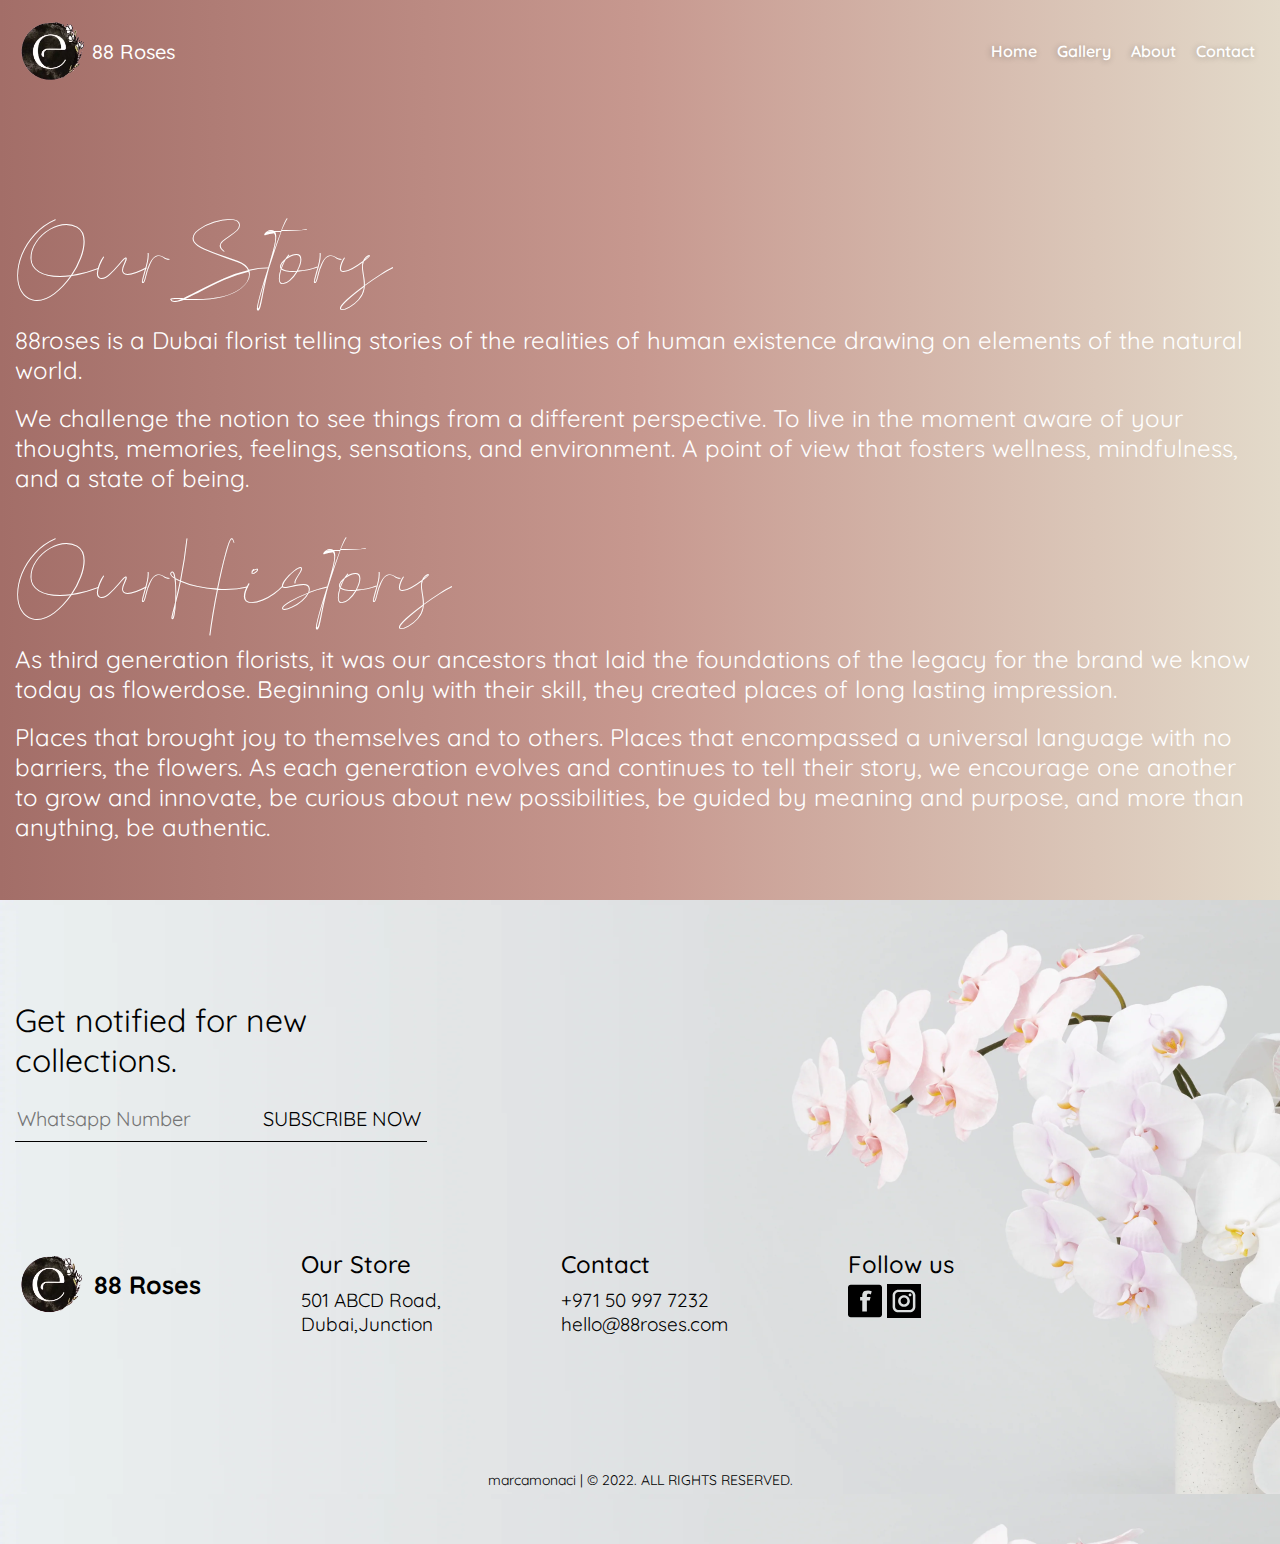
==== about.html @ 33050df5 "update 2" ====
<!DOCTYPE html>
<html lang="en">

<head>
    <meta charset="UTF-8">
    <meta http-equiv="X-UA-Compatible" content="IE=edge">
    <meta name="viewport" content="width=device-width, initial-scale=1.0">
    <title>Eighty Eight Roses</title>
    <link rel="stylesheet" href="css/rose.css">
</head>

<body class="body-home">
    <section class="top-section">
        <div class="top-view-other">
            <div class="top-content-view my-font">
                <div class="top-logo">
                    <a href="index.html">
                        <div class="logo">
                            <img class="logo-image" src="images/logo.webp" alt="Logo" />
                            <div class="logo-text">
                                88 Roses
                            </div>
                        </div>
                    </a>
                </div>
                <div class="top-menu">
                    <ul class="top-menu-ul">
                        <li class="top-menu-li">
                            <a class="top-menu-a" href="index.html">Home</a>
                        </li>
                        <li class="top-menu-li">
                            <a class="top-menu-a" href="gallery.html">Gallery</a>
                        </li>
                        <li class="top-menu-li">
                            <a class="top-menu-a" href="about.html">About</a>
                        </li>
                        <li class="top-menu-li">
                            <a class="top-menu-a" href="contact.html">Contact</a>
                        </li>
                    </ul>
                </div>
                <div class="top-mob-menu">
                    <label for="mobmenu">
                        <input type="checkbox" id="mobmenu" />
                        <div class="mob-menu">
                            <div class="firstline"></div>
                            <div class="secondline"></div>
                            <div class="thirdline"></div>
                        </div>
                        <div class="top-mob-menu-list my-font">
                            <div class="top-logo">
                                <div class="logo">
                                    <img class="logo-image" src="images/logo.webp" alt="Logo" />
                                    <div class="logo-text-mob">
                                        88 Roses
                                    </div>
                                </div>
                            </div>
                            <div class="mob-menu-list">
                                <ul class="mob-menu-list-ul">
                                    <li class="mob-menu-list-li"><a href="index.html">Home</a></li>
                                    <li class="mob-menu-list-li"><a href="gallery.html">Gallery</a></li>
                                    <li class="mob-menu-list-li"><a href="about.html">About</a></li>
                                    <li class="mob-menu-list-li"><a href="contact.html">Contact</a></li>
                                </ul>
                            </div>
                        </div>
                    </label>
                </div>
            </div>
            <div class="about-content">
                <div class="about-head curl-font">
                    OurStory
                </div>
                <div class="about-text my-font">
                    <p>
                        88roses is a Dubai florist telling stories of the realities of human existence drawing on
                        elements of the natural world.
                    </p>
                    <p>
                        We challenge the notion to see things from a different perspective. To live in the moment aware
                        of your thoughts, memories, feelings, sensations, and environment. A point of view that fosters
                        wellness, mindfulness, and a state of being.

                    </p>
                </div>
                <div class="about-head curl-font">
                    OurHistory
                </div>
                <div class="about-text my-font">
                    <p>
                        As third generation florists, it was our ancestors that laid the foundations of the legacy for the brand we know today as flowerdose. Beginning only with their skill, they created places of long lasting impression.
                    </p>
                    <p>
                        Places that brought joy to themselves and to others. Places that encompassed a universal language with no barriers, the flowers. As each generation evolves and continues to tell their story, we encourage one another to grow and innovate, be curious about new possibilities, be guided by meaning and purpose, and more than anything, be authentic.

                    </p>
                </div>
            </div>
        </div>
    </section>

    <section class="footer-section">
        <div class="footer-view">
            <div class="footer-content my-font">
                <div class="footer-subscribe">
                    <div class="footer-sub-head">Get notified for new collections.</div>
                    <div class="footer-text-container">
                        <input class="footer-text-box my-font" type="text" placeholder="Whatsapp Number" />
                        <button class="footer-bttn my-font">SUBSCRIBE NOW</button>
                    </div>
                </div>
                <div class="footer-options">
                    <div class="footer-logo">
                        <a href="/index.html">
                            <div class="logo-foot">
                                <img class="logo-foot-image" src="images/logo.webp" alt="Logo" />
                                <div class="logo-foot-text">
                                    88 Roses
                                </div>
                            </div>
                        </a>
                    </div>
                    <div class="footer-items">
                        <div class="footer-item">
                            <div class="footer-item-head">
                                Our Store
                            </div>
                            <div class="foot-item-text">
                                501 ABCD Road,
                            </div>
                            <div class="foot-item-text">
                                Dubai,Junction
                            </div>
                        </div>
                    </div>
                    <div class="footer-items">
                        <div class="footer-item">
                            <div class="footer-item-head">
                                Contact
                            </div>
                            <div class="foot-item-text">
                                +971 50 997 7232
                            </div>
                            <div class="foot-item-text">
                                hello@88roses.com
                            </div>
                        </div>
                    </div>
                    <div class="footer-social">
                        <div class="footer-social-head">
                            Follow us
                        </div>
                        <div class="footer-icons">
                            <a href="">
                                <div class="footer-social-icon">
                                    <svg x="0px" y="0px" fill="currentColor" width="1em" height="1em"
                                        viewBox="0 0 29.94 29.94">

                                        <path d="M27.56,0.684H2.383C1.065,0.684,0,1.748,0,3.064v23.813c0,1.312,1.065,2.379,2.383,2.379H27.56
                                                c1.312,0,2.38-1.066,2.38-2.379V3.064C29.939,1.748,28.871,0.684,27.56,0.684z M20.125,9.167c-0.619-0.362-1.11-0.648-1.727-0.648
                                                c-0.604,0-1.12,0.151-1.384,0.405c-0.264,0.252-0.395,0.74-0.395,1.461v1.067h3.229l-0.699,2.968h-2.53v9.862h-4.056V14.42H10.67
                                                v-2.968h1.895v-1.133c0-1.193,0.143-1.907,0.425-2.496c0.281-0.587,0.826-1.241,1.584-1.611c0.757-0.369,1.877-0.555,3.036-0.555
                                                c1.188,0,2.116,0.396,3.254,0.715L20.125,9.167z" />
                                    </svg>
                                </div>
                            </a>
                            <a href="https://www.instagram.com/88rosesjf/">
                                <div class="footer-social-icon">
                                    <svg x="0px" y="0px" fill="currentColor" width="1em" height="1em"
                                        viewBox="0 0 455.73 455.73">
                                        <path d="M227.86,182.55c-24.98,0-45.32,20.33-45.32,45.31c0,24.99,20.34,45.33,45.32,45.33c24.99,0,45.32-20.34,45.32-45.33
	C273.18,202.88,252.85,182.55,227.86,182.55z M227.86,182.55c-24.98,0-45.32,20.33-45.32,45.31c0,24.99,20.34,45.33,45.32,45.33
	c24.99,0,45.32-20.34,45.32-45.33C273.18,202.88,252.85,182.55,227.86,182.55z M303.36,108.66H152.37
	c-24.1,0-43.71,19.61-43.71,43.71v150.99c0,24.1,19.61,43.71,43.71,43.71h150.99c24.1,0,43.71-19.61,43.71-43.71V152.37
	C347.07,128.27,327.46,108.66,303.36,108.66z M227.86,306.35c-43.27,0-78.48-35.21-78.48-78.49c0-43.27,35.21-78.48,78.48-78.48
	c43.28,0,78.49,35.21,78.49,78.48C306.35,271.14,271.14,306.35,227.86,306.35z M308.87,165.61c-10.24,0-18.57-8.33-18.57-18.57
	s8.33-18.57,18.57-18.57s18.57,8.33,18.57,18.57S319.11,165.61,308.87,165.61z M227.86,182.55c-24.98,0-45.32,20.33-45.32,45.31
	c0,24.99,20.34,45.33,45.32,45.33c24.99,0,45.32-20.34,45.32-45.33C273.18,202.88,252.85,182.55,227.86,182.55z M303.36,108.66
	H152.37c-24.1,0-43.71,19.61-43.71,43.71v150.99c0,24.1,19.61,43.71,43.71,43.71h150.99c24.1,0,43.71-19.61,43.71-43.71V152.37
	C347.07,128.27,327.46,108.66,303.36,108.66z M227.86,306.35c-43.27,0-78.48-35.21-78.48-78.49c0-43.27,35.21-78.48,78.48-78.48
	c43.28,0,78.49,35.21,78.49,78.48C306.35,271.14,271.14,306.35,227.86,306.35z M308.87,165.61c-10.24,0-18.57-8.33-18.57-18.57
	s8.33-18.57,18.57-18.57s18.57,8.33,18.57,18.57S319.11,165.61,308.87,165.61z M227.86,182.55c-24.98,0-45.32,20.33-45.32,45.31
	c0,24.99,20.34,45.33,45.32,45.33c24.99,0,45.32-20.34,45.32-45.33C273.18,202.88,252.85,182.55,227.86,182.55z M0,0v455.73h455.73
	V0H0z M380.23,303.36c0,42.39-34.48,76.87-76.87,76.87H152.37c-42.39,0-76.87-34.48-76.87-76.87V152.37
	c0-42.39,34.48-76.87,76.87-76.87h150.99c42.39,0,76.87,34.48,76.87,76.87V303.36z M303.36,108.66H152.37
	c-24.1,0-43.71,19.61-43.71,43.71v150.99c0,24.1,19.61,43.71,43.71,43.71h150.99c24.1,0,43.71-19.61,43.71-43.71V152.37
	C347.07,128.27,327.46,108.66,303.36,108.66z M227.86,306.35c-43.27,0-78.48-35.21-78.48-78.49c0-43.27,35.21-78.48,78.48-78.48
	c43.28,0,78.49,35.21,78.49,78.48C306.35,271.14,271.14,306.35,227.86,306.35z M308.87,165.61c-10.24,0-18.57-8.33-18.57-18.57
	s8.33-18.57,18.57-18.57s18.57,8.33,18.57,18.57S319.11,165.61,308.87,165.61z M227.86,182.55c-24.98,0-45.32,20.33-45.32,45.31
	c0,24.99,20.34,45.33,45.32,45.33c24.99,0,45.32-20.34,45.32-45.33C273.18,202.88,252.85,182.55,227.86,182.55z M227.86,182.55
	c-24.98,0-45.32,20.33-45.32,45.31c0,24.99,20.34,45.33,45.32,45.33c24.99,0,45.32-20.34,45.32-45.33
	C273.18,202.88,252.85,182.55,227.86,182.55z M227.86,182.55c-24.98,0-45.32,20.33-45.32,45.31c0,24.99,20.34,45.33,45.32,45.33
	c24.99,0,45.32-20.34,45.32-45.33C273.18,202.88,252.85,182.55,227.86,182.55z M303.36,108.66H152.37
	c-24.1,0-43.71,19.61-43.71,43.71v150.99c0,24.1,19.61,43.71,43.71,43.71h150.99c24.1,0,43.71-19.61,43.71-43.71V152.37
	C347.07,128.27,327.46,108.66,303.36,108.66z M227.86,306.35c-43.27,0-78.48-35.21-78.48-78.49c0-43.27,35.21-78.48,78.48-78.48
	c43.28,0,78.49,35.21,78.49,78.48C306.35,271.14,271.14,306.35,227.86,306.35z M308.87,165.61c-10.24,0-18.57-8.33-18.57-18.57
	s8.33-18.57,18.57-18.57s18.57,8.33,18.57,18.57S319.11,165.61,308.87,165.61z M227.86,182.55c-24.98,0-45.32,20.33-45.32,45.31
	c0,24.99,20.34,45.33,45.32,45.33c24.99,0,45.32-20.34,45.32-45.33C273.18,202.88,252.85,182.55,227.86,182.55z M227.86,182.55
	c-24.98,0-45.32,20.33-45.32,45.31c0,24.99,20.34,45.33,45.32,45.33c24.99,0,45.32-20.34,45.32-45.33
	C273.18,202.88,252.85,182.55,227.86,182.55z M227.86,182.55c-24.98,0-45.32,20.33-45.32,45.31c0,24.99,20.34,45.33,45.32,45.33
	c24.99,0,45.32-20.34,45.32-45.33C273.18,202.88,252.85,182.55,227.86,182.55z M303.36,108.66H152.37
	c-24.1,0-43.71,19.61-43.71,43.71v150.99c0,24.1,19.61,43.71,43.71,43.71h150.99c24.1,0,43.71-19.61,43.71-43.71V152.37
	C347.07,128.27,327.46,108.66,303.36,108.66z M227.86,306.35c-43.27,0-78.48-35.21-78.48-78.49c0-43.27,35.21-78.48,78.48-78.48
	c43.28,0,78.49,35.21,78.49,78.48C306.35,271.14,271.14,306.35,227.86,306.35z M308.87,165.61c-10.24,0-18.57-8.33-18.57-18.57
	s8.33-18.57,18.57-18.57s18.57,8.33,18.57,18.57S319.11,165.61,308.87,165.61z M227.86,182.55c-24.98,0-45.32,20.33-45.32,45.31
	c0,24.99,20.34,45.33,45.32,45.33c24.99,0,45.32-20.34,45.32-45.33C273.18,202.88,252.85,182.55,227.86,182.55z" />
                                    </svg>
                                </div>
                            </a>
                        </div>
                    </div>
                </div>
                <div class="footer-last">
                    <div class="copy-right">
                        marcamonaci | © 2022. ALL RIGHTS RESERVED.
                    </div>
                </div>
            </div>
        </div>
    </section>
</body>

</html>
---- css/rose.css ----
@import url('https://fonts.googleapis.com/css2?family=Quicksand:wght@300;400;500;600;700&display=swap');

.body-home {
	margin: 0;
	padding: 0;
}

a {
	text-decoration: none;
	color: inherit;
}

input:focus,
button:focus {
	outline: none;
}

.my-font {
	font-family: 'Quicksand', sans-serif;
}

@font-face {
	font-family: 'coff-regular';
	/*src: url('Coffekan-Regular.ttf')  format('truetype');*/
	src: url([data-uri]);
}

.curl-font {
	font-family: 'coff-regular', cursive;
}

.top-section {}

.top-view {
	min-height: 100vh;
	background: url(../images/topbg.webp), linear-gradient(90deg, rgba(189, 150, 145, 1) 0%, rgba(209, 185, 174, 1) 50%, rgba(227, 218, 202, 1) 100%);
	background-size: 100%;
	background-repeat: no-repeat;
}

.top-content-view {
	width: 1250px;
	margin: auto;
	display: flex;
	align-items: center;
	justify-content: space-between;
}

.top-logo {
	padding-top: 15px;
}

.logo {
	display: flex;
	align-items: center;
}

.logo-image {
	width: 72px;
}

.logo-text {
	font-size: 20px;
	font-weight: 500;
	color: white;
	padding-left: 5px;
}

.logo-text-mob {
	font-size: 20px;
	font-weight: 500;
	color: black;
	padding-left: 5px;
}

.top-menu {
	padding-top: 15px;
}

.top-menu-ul {
	margin: 0;
	padding: 0;
	list-style: none;
	display: flex;
}

.top-menu-li {}

.top-menu-a {
	display: block;
	padding-left: 10px;
	padding-right: 10px;
	color: white;
	font-weight: 600;
	font-size: 16px;
	text-shadow: -1px 1px 6px #00000045;
}

.top-caption {
	position: relative;
}

.caption-text {
	font-size: 156px;
	background-clip: text;
	mix-blend-mode: luminosity;
	-webkit-background-clip: text;
	color: transparent;
	background-image: linear-gradient(90deg, rgba(255, 255, 255, 1) 0%, rgba(229, 201, 199, 1) 25%, rgba(207, 157, 153, 1) 50%, rgba(229, 201, 199, 1) 75%, rgba(255, 255, 255, 1) 100%);
}

.top-caption-view {
	width: 1250px;
	margin: auto;
	padding-top: 311px;
}

.caption-top-text {

	color: white;

	font-size: 45px;

	font-weight: 300;

	position: absolute;

	left: 160px;

	top: 31px;
}

.top-intro-view {
	width: 1250px;
	margin: auto;
	margin-top: 243px;
	padding-bottom: 159px;
}

.top-intro-head {
	font-size: 38px;
	color: black;
	font-weight: 500;
	padding-bottom: 11px;
}

.top-intro-text {
	width: 619px;
	font-size: 28px;
}

.second-section {}

.second-view {
	background: #94413C;
	padding-top: 250px;
	padding-bottom: 250px;
}

.second-view-content {

	width: 1099px;

	height: 682px;

	border: solid 2px #ffffff6b;

	margin: auto;

	border-radius: 21px;

	background: url('../images/secondbg.webp');

	background-size: 100%;
}

.view-caption {
	margin-top: 278px;
	padding-left: 75px;
}

.view-caption-head {
	color: white;
	font-size: 33px;
	font-weight: 500;
	padding-bottom: 8px;
}

.view-caption-text {
	color: white;
	font-size: 23px;
	font-weight: 400;
	width: 445px;
}


.third-section {}

.third-view {
	background: #B5B2AD;
	padding-top: 250px;
	padding-bottom: 250px;
}

.third-view-content {

	width: 1099px;

	height: 682px;

	border: solid 2px #ffffff6b;

	margin: auto;

	border-radius: 21px;

	background: url('../images/thirdbg.webp');

	background-size: 100%;
}

.fourth-section {}

.fourth-view {
	background: #D8BE99;
	padding-top: 250px;
	padding-bottom: 250px;
}

.fourth-view-content {

	width: 1099px;

	height: 682px;

	border: solid 2px #ffffff6b;

	margin: auto;

	border-radius: 21px;

	background: url('../images/fourthbg.webp');

	background-size: 100%;
}

.fifth-view {
	background: #DDD0B6;
	padding-top: 250px;
	padding-bottom: 250px;
}

.fifth-view-content {

	width: 1099px;

	height: 682px;

	border: solid 2px #ffffff6b;

	margin: auto;

	border-radius: 21px;

	background: url('../images/fifthbg.webp');

	background-size: 100%;
}

.sixth-view {
	background: #C0C1A7;
	padding-top: 250px;
	padding-bottom: 250px;
}

.sixth-view-content {

	width: 1099px;

	height: 682px;

	border: solid 2px #ffffff6b;

	margin: auto;

	border-radius: 21px;

	background: url('../images/sixthbg.webp');

	background-size: 100%;
}

.footer-section {}

.footer-view {

	background: url('../images/footerbg.webp');

	background-size: 100%;

	min-height: 544px;

	padding-top: 100px;
}

.footer-content {
	width: 1250px;
	margin: auto;
}

.footer-subscribe {}

.footer-sub-head {
	font-size: 32px;
	width: 294px;
	padding-bottom: 25px;
}

.footer-text-container {
	border-bottom: solid 1px black;
	display: inline-flex;
	padding-bottom: 9px;
}

.footer-text-box {
	border: 0;
	background: transparent;
	font-size: 20px;
	font-weight: 400;
}

.footer-bttn {
	border: 0;
	background: transparent;
	color: black;
	font-size: 20px;
	font-weight: 400;
}

.footer-options {

	padding-top: 107px;

	display: flex;
}

.footer-logo {

	margin-right: 100px;
}

.logo-foot {
	display: flex;
	align-items: center;
}

.logo-foot-image {
	width: 70px;
}

.logo-foot-text {
	font-size: 25px;
	font-weight: 700;
	padding-left: 9px;
}

.foot-logo-desc {

	padding-left: 15px;

	padding-top: 32px;
}


.footer-items {
	margin-right: 120px;
}

.footer-item {
	padding-bottom: 35px;
}

.footer-item-head {
	font-size: 24px;
	font-weight: 500;
	padding-bottom: 9px;
}

.foot-item-text {
	font-size: 19px;
}

.footer-last {}

.footer-social {}

.footer-social-head {
	font-size: 24px;
	font-weight: 500;
	padding-bottom: 5px;
}

.footer-icons {
	display: flex;
}

.footer-social-icon {
	font-size: 34px;
	margin-right: 5px;
}

.copy-right {

	text-align: center;

	font-size: 14px;

	font-weight: 400;

	padding-top: 100px;
}

.top-mob-menu {
	display: none;
}

.mob-menu {
	cursor: pointer;
}

.firstline {
	width: 28px;
	height: 1px;
	background: white;
	transition: ease .3s;
}

.secondline {
	width: 28px;
	height: 1px;
	background: white;
	margin-top: 8px;
	margin-bottom: 8px;
}

.thirdline {
	width: 28px;
	height: 1px;
	background: white;
	transition: ease .3s;
}

.top-mob-menu-list {

	position: fixed;

	top: 0;

	left: 0;

	width: 100%;

	background: white;

	height: 100%;

	z-index: -1;

	display: none;
}

#mobmenu {
	display: none;
}

#mobmenu:checked+.mob-menu .firstline {
	background: black;
	transform: rotate(45deg) translateX(14px);
	transition: ease .3s;
}

#mobmenu:checked+.mob-menu .thirdline {
	background: black;
	transform: rotate(-45deg) translateX(13px);
	transition: ease .3s;

}

#mobmenu:checked~.top-mob-menu-list {
	display: block;

}

.mob-menu-list {}

.mob-menu-list-ul {
	list-style: none;
	margin: 0;
	padding: 0;
}

.mob-menu-list-li {}

.mob-menu-list-li a {
	display: block;
	width: 100%;
	border-bottom: solid 1px gainsboro;
	padding-top: 10px;
	padding-bottom: 10px;
	font-size: 20px;
	padding-left: 23px;
	box-sizing: border-box;
}

.top-view-other {
	min-height: 100vh;
	background: linear-gradient(90deg, #A36E68, #C7988F, rgba(227, 218, 202, 1) 100%);
	background-size: 100%;
	background-repeat: no-repeat;
}

.about-content {
	width: 1250px;
	margin: auto;
	padding-top: 100px;
}

.about-head {
	font-size: 111px;
	color: white;
}

.about-text {
	font-size: 24px;
	color: white;
}

.about-text p {
	margin-top: 5px;
	margin-bottom: 0;
	padding-bottom: 13px;
}

.top-view-contact {
	min-height: 100vh;
	background: linear-gradient(90deg, #E9EDEF, #D9DBDC);
	background-size: 100%;
	background-repeat: no-repeat;
}

.contact-content {
	width: 700px;
	margin: auto;
	padding-top: 100px;
}

.contact-head {

	text-align: center;

	font-size: 28px;

	font-weight: 500;

	padding-bottom: 25px;
}

.contact-text {
	padding-bottom: 10px;
}

.contact-text-box {
	width: 100%;
	font-size: 16px;
	background: transparent;
	border: solid 1px #c3c3c3;
	padding-top: 15px;
	padding-bottom: 15px;
	border-radius: 9px;
	padding-left: 15px;
	padding-right: 15px;
	font-weight: 500;
}

.contact-text-box:focus {
	outline: none;
	border: solid 1px #3a3a3a;
}

.contact-bttn {}

.contact-button {
	border: 0;
	background: black;
	font-size: 18px;
	color: white;
	padding: 10px 15px 10px 16px;
	min-width: 133px;
	border-radius: 9px;
}

.contact-address {
	width: 1000px;
	margin: auto;
	padding-top: 70px;
	display: flex;
	justify-content: space-between;
}

.contact-col {}

.contact-col-head {
	display: flex;
	align-items: center;
}

.head-icon {
	padding-right: 10px;
}

.head-text {
	font-size: 20px;
	font-weight: 600;
}

.contact-info {

	font-size: 23px;

	padding-top: 10px;
}
.gallery-content {width: 1250px;margin: auto;padding-bottom: 54px;}
.gallery-head {text-align: center;color: black;font-size: 84px;padding-top: 48px;padding-bottom: 50px;font-weight: 500;}
.gallery-items {display: flex;flex-wrap: wrap;justify-content: center;}
.gallery-item {width: 30%;flex-shrink: 0;margin: 1%;}
.gallery-item img{
	
width: 100%;
	
height: 400px;
	
object-fit: cover;
}
@media only screen and (max-width: 768px) {
	.top-section {}

	.top-view {
		background: url(../images/topbgmob.webp), linear-gradient(90deg, rgba(189, 150, 145, 1) 0%, rgba(209, 185, 174, 1) 50%, rgba(227, 218, 202, 1) 100%);
		background-size: cover;
		background-position: top;
	}

	.top-content-view {
		width: 100%;
		margin: auto;
		display: flex;
		align-items: center;
		justify-content: space-between;
	}

	.top-logo {
		padding-left: 15px;
		box-sizing: border-box;
	}

	.top-menu {
		display: none;
	}

	.top-caption {
		position: relative;
	}

	.caption-text {
		font-size: 97px;
		background-clip: text;
		mix-blend-mode: luminosity;
		-webkit-background-clip: text;
		color: wheat;
		background-image: linear-gradient(90deg, rgba(255, 255, 255, 1) 0%, rgba(229, 201, 199, 1) 25%, rgba(207, 157, 153, 1) 50%, rgba(229, 201, 199, 1) 75%, rgba(255, 255, 255, 1) 100%);
	}

	.top-caption-view {
		width: 100%;
		margin: auto;
		padding-top: 25px;
		padding-left: 15px;
		padding-right: 15px;
		box-sizing: border-box;
	}

	.caption-top-text {

		color: white;

		font-size: 27px;

		font-weight: 300;

		position: absolute;

		left: 102px;

		top: 22px;
	}

	.top-intro-view {
		width: 100%;
		margin: auto;
		margin-top: 490px;
		padding-bottom: 159px;
		padding-left: 15px;
		padding-right: 15px;
		box-sizing: border-box;
	}

	.top-intro-head {
		font-size: 38px;
		color: black;
		font-weight: 500;
		padding-bottom: 11px;
	}

	.top-intro-text {
		width: 100%;
		font-size: 23px;
	}

	.second-section {}

	.second-view {
		background: #94413C;
		padding-top: 0;
		padding-bottom: 0;
	}

	.second-view-content {

		width: 100%;

		height: 539px;

		border: unset;

		margin: auto;

		border-radius: 0;

		background: url('../images/secondbgmob.webp');

		background-size: cover;

		background-position: bottom;

		background-repeat: no-repeat;
	}

	.view-caption {
		margin-top: 0;
		padding-left: 15px;
		padding-top: 40px;
		box-sizing: border-box;
		padding-right: 15px;
	}

	.view-caption-head {
		color: white;
		font-size: 33px;
		font-weight: 500;
		padding-bottom: 18px;
	}

	.view-caption-text {
		color: white;
		font-size: 16px;
		font-weight: 400;
		width: 100%;
	}

	.third-section {}

	.third-view {
		background: #B5B2AD;
		padding-top: 0;
		padding-bottom: 0;
	}

	.third-view-content {

		width: 100%;

		height: 539px;

		border: none;

		margin: auto;

		border-radius: 0;

		background: url('../images/thirdbgmob.webp');

		background-size: cover;

		background-position: bottom;
	}

	.fourth-section {}

	.fourth-view {
		background: #D8BE99;
		padding-top: 0;
		padding-bottom: 0;
	}

	.fourth-view-content {

		width: 100%;

		height: 539px;

		border: none;

		margin: auto;

		border-radius: 0;

		background: url('../images/fourthbgmob.webp');

		background-size: cover;

		background-position: bottom;
	}

	.fifth-view {
		background: #DDD0B6;
		padding-top: 0;
		padding-bottom: 0;
	}

	.fifth-view-content {

		width: 100%;

		height: 539px;

		border: none;

		margin: auto;

		border-radius: 0;

		background: url('../images/fifthbgmob.webp');

		background-size: cover;

		background-position: bottom;
	}

	.sixth-view {
		background: #C0C1A7;
		padding-top: 0;
		padding-bottom: 0;
	}

	.sixth-view-content {

		width: 100%;

		height: 539px;

		border: none;

		margin: auto;

		border-radius: 0;

		background: url('../images/sixthbgmob.webp');

		background-size: cover;

		background-position: bottom;
	}

	.footer-section {}

	.footer-view {

		background: url('../images/footerbgmob.webp');

		background-size: 100%;

		min-height: 544px;

		padding-top: 100px;

		background-repeat: no-repeat;
	}

	.footer-content {
		width: 100%;
		padding-left: 15px;
		margin: auto;
		padding-right: 15px;
		box-sizing: border-box;
	}

	.footer-subscribe {}

	.footer-sub-head {
		font-size: 21px;
		width: 195px;
		padding-bottom: 25px;
	}

	.footer-text-container {
		border-bottom: solid 1px black;
		display: inline-flex;
		padding-bottom: 9px;
	}

	.footer-text-box {
		border: 0;
		background: transparent;
		font-size: 14px;
		font-weight: 400;
	}

	.footer-bttn {
		border: 0;
		background: transparent;
		color: black;
		font-size: 14px;
		font-weight: 400;
	}

	.footer-options {

		padding-top: 36px;

		display: flex;

		flex-wrap: wrap;
	}

	.footer-logo {

		margin-right: 100px;
	}

	.logo-foot {
		display: flex;
		align-items: center;
	}

	.logo-foot-image {
		width: 70px;
	}

	.logo-foot-text {
		font-size: 25px;
		font-weight: 700;
		padding-left: 9px;
	}

	.foot-logo-desc {

		padding-left: 15px;

		padding-top: 32px;
	}


	.footer-items {
		margin-right: 120px;
	}

	.footer-item {
		padding-bottom: 35px;
	}

	.footer-item-head {
		font-size: 24px;
		font-weight: 500;
		padding-bottom: 9px;
	}

	.foot-item-text {
		font-size: 19px;
	}

	.footer-last {}

	.footer-social {}

	.footer-social-head {
		font-size: 24px;
		font-weight: 500;
		padding-bottom: 5px;
	}

	.footer-icons {
		display: flex;
	}

	.footer-social-icon {
		font-size: 34px;
		margin-right: 5px;
	}

	.copy-right {

		text-align: center;

		font-size: 14px;

		font-weight: 400;

		padding-top: 100px;
	}

	.top-mob-menu {
		display: block;
		padding-right: 25px;
		position: relative;
		z-index: 999999;
	}

	.top-view-other {
		min-height: 100vh;
		background: linear-gradient(90deg, #A36E68, #C7988F, rgba(227, 218, 202, 1) 100%);
		background-size: 100%;
		background-repeat: no-repeat;
	}

	.about-content {
		width: 100%;
		margin: auto;
		padding-top: 26px;
	}

	.about-head {
		font-size: 72px;
		color: white;
		padding-left: 25px;
		padding-right: 25px;
	}

	.about-text {
		font-size: 16px;
		color: white;
		padding-left: 25px;
		padding-right: 25px;
	}

	.about-text p {
		margin-top: 5px;
		margin-bottom: 0;
		padding-bottom: 13px;
	}






	.top-view-contact {
		min-height: 100vh;
		background: linear-gradient(90deg, #E9EDEF, #D9DBDC);
		background-size: 100%;
		background-repeat: no-repeat;
	}

	.contact-content {
		width: 100%;
		margin: auto;
		padding-top: 100px;
		padding-left: 15px;
		box-sizing: border-box;
		padding-right: 15px;
	}

	.contact-head {

		text-align: center;

		font-size: 28px;

		font-weight: 500;

		padding-bottom: 25px;
	}

	.contact-text {
		padding-bottom: 10px;
	}

	.contact-text-box {
		width: 100%;
		font-size: 16px;
		background: transparent;
		border: solid 1px #c3c3c3;
		padding-top: 15px;
		padding-bottom: 15px;
		border-radius: 9px;
		padding-left: 15px;
		padding-right: 15px;
		font-weight: 500;
		box-sizing: border-box;
	}

	.contact-text-box:focus {
		outline: none;
		border: solid 1px #3a3a3a;
	}

	.contact-bttn {}

	.contact-button {
		border: 0;
		background: black;
		font-size: 18px;
		color: white;
		padding: 10px 15px 10px 16px;
		min-width: 133px;
		border-radius: 9px;
	}

	.contact-address {
		width: 100%;
		padding-top: 70px;
		display: block;
		justify-content: space-between;
		padding-left: 15px;
		box-sizing: border-box;
	}

	.contact-col {
		padding-bottom: 31px;
		box-sizing: border-box;
		width: 100%;
	}

	.contact-col-head {
		display: flex;
		align-items: center;
	}

	.head-icon {
		padding-right: 10px;
	}

	.head-text {
		font-size: 20px;
		font-weight: 600;
	}

	.contact-info {

		font-size: 23px;

		padding-top: 10px;

	}
	.gallery-content {width: 100%;margin: auto;padding-bottom: 54px;}
.gallery-head {text-align: center;color: black;font-size: 61px;padding-top: 48px;padding-bottom: 20px;font-weight: 500;}
.gallery-items {display: flex;flex-wrap: wrap;justify-content: center;}
.gallery-item {width: 30%;flex-shrink: 0;margin: 1%;}
.gallery-item img{
	width: 100%;
	height: 150px;
	object-fit: cover;
}
}
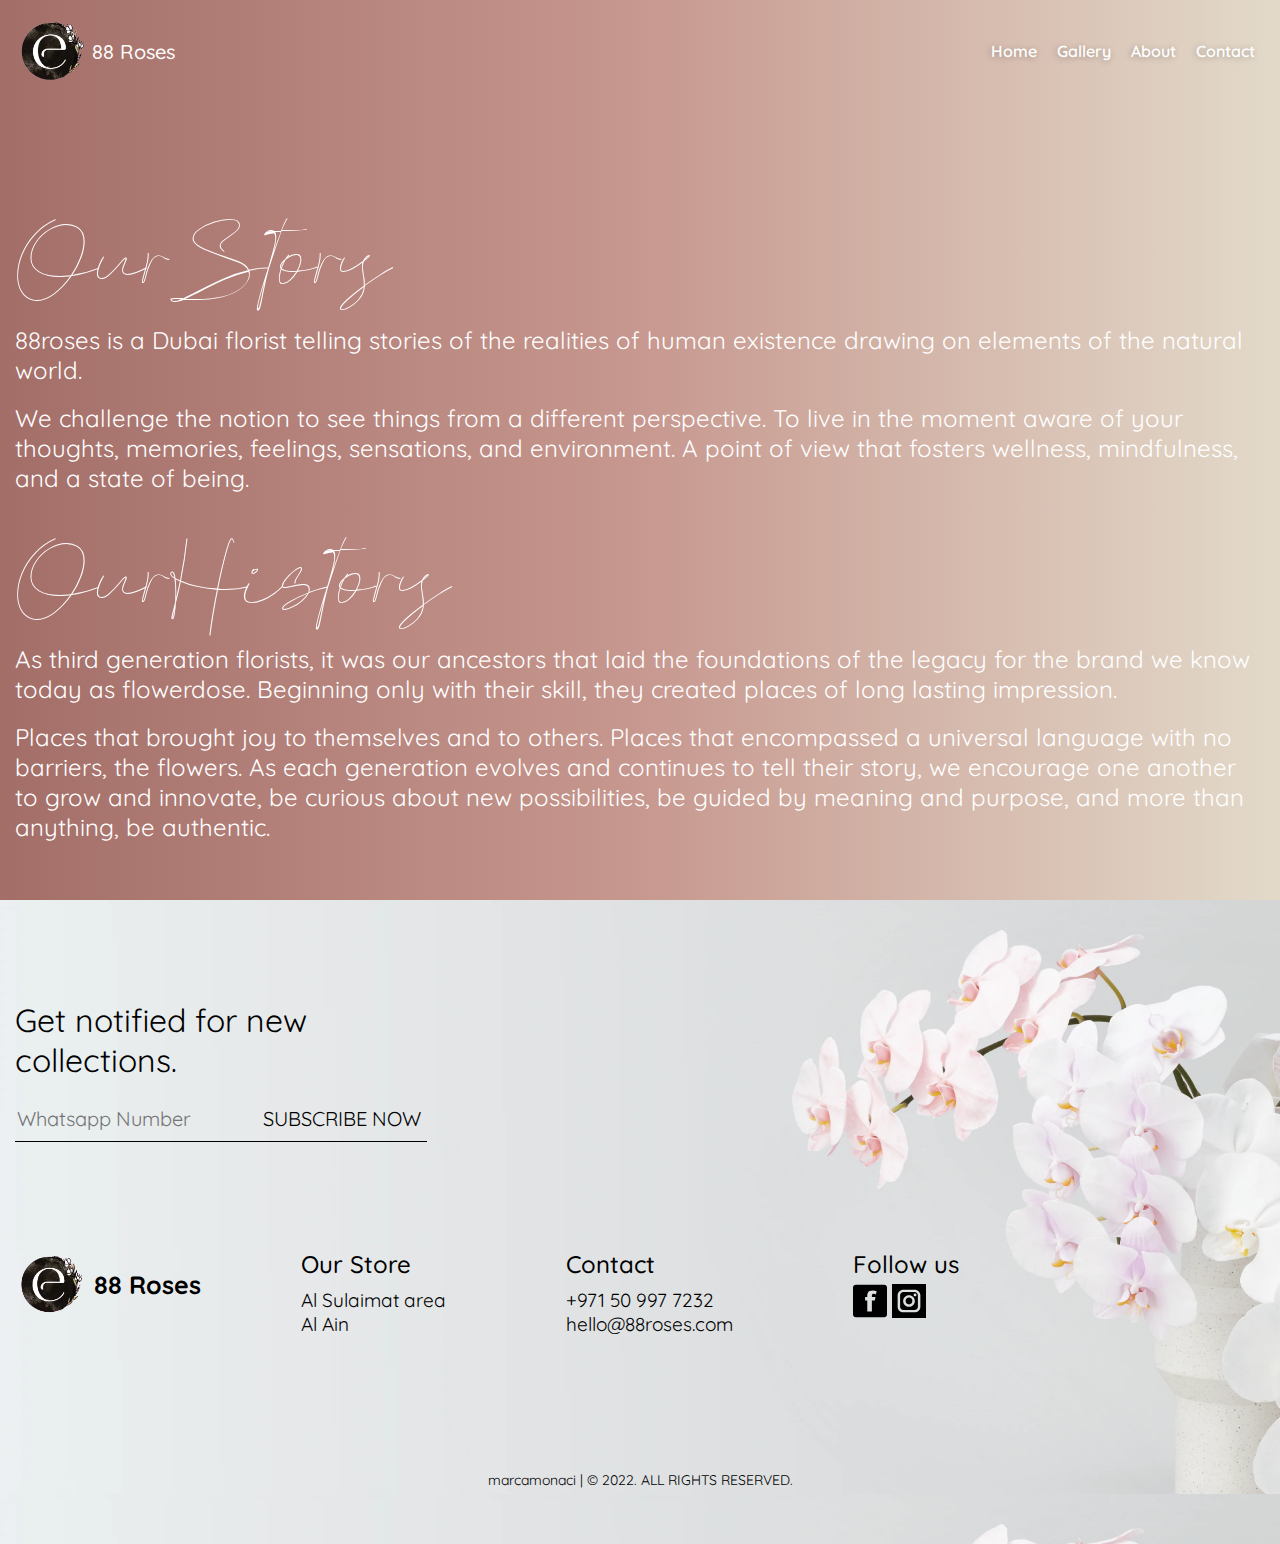
==== commit 4109bb6c: "update112" ====
--- a/about.html
+++ b/about.html
@@ -127,10 +127,10 @@
                                 Our Store
                             </div>
                             <div class="foot-item-text">
-                                501 ABCD Road,
-                            </div>
-                            <div class="foot-item-text">
-                                Dubai,Junction
+                                Al Sulaimat area
+                            </div>
+                            <div class="foot-item-text">
+                                Al Ain
                             </div>
                         </div>
                     </div>
--- a/css/rose.css
+++ b/css/rose.css
@@ -430,23 +430,23 @@
 
 .firstline {
 	width: 28px;
-	height: 1px;
-	background: white;
+	height: 2px;
+	background: black;
 	transition: ease .3s;
 }
 
 .secondline {
 	width: 28px;
-	height: 1px;
-	background: white;
+	height: 2px;
+	background: black;
 	margin-top: 8px;
 	margin-bottom: 8px;
 }
 
 .thirdline {
 	width: 28px;
-	height: 1px;
-	background: white;
+	height: 2px;
+	background: black;
 	transition: ease .3s;
 }
 
@@ -478,7 +478,9 @@
 	transform: rotate(45deg) translateX(14px);
 	transition: ease .3s;
 }
-
+#mobmenu:checked+.mob-menu .secondline {
+	visibility: hidden;
+}
 #mobmenu:checked+.mob-menu .thirdline {
 	background: black;
 	transform: rotate(-45deg) translateX(13px);
@@ -1165,12 +1167,12 @@
 .gallery-head {text-align: center;color: black;font-size: 61px;padding-top: 48px;padding-bottom: 20px;font-weight: 500;}
 .gallery-items {display: flex;flex-wrap: wrap;justify-content: center;}
 .gallery-item {width: 30%;flex-shrink: 0;margin: 1%;}
-.gallery-item img{
-	-width: 100%;
-	-height: 150px;
-	-object-fit: cover;
+.gallery-item img{
+	
+width: 100%;
+	
+height: 150px;
+	
+object-fit: cover;
 }
 }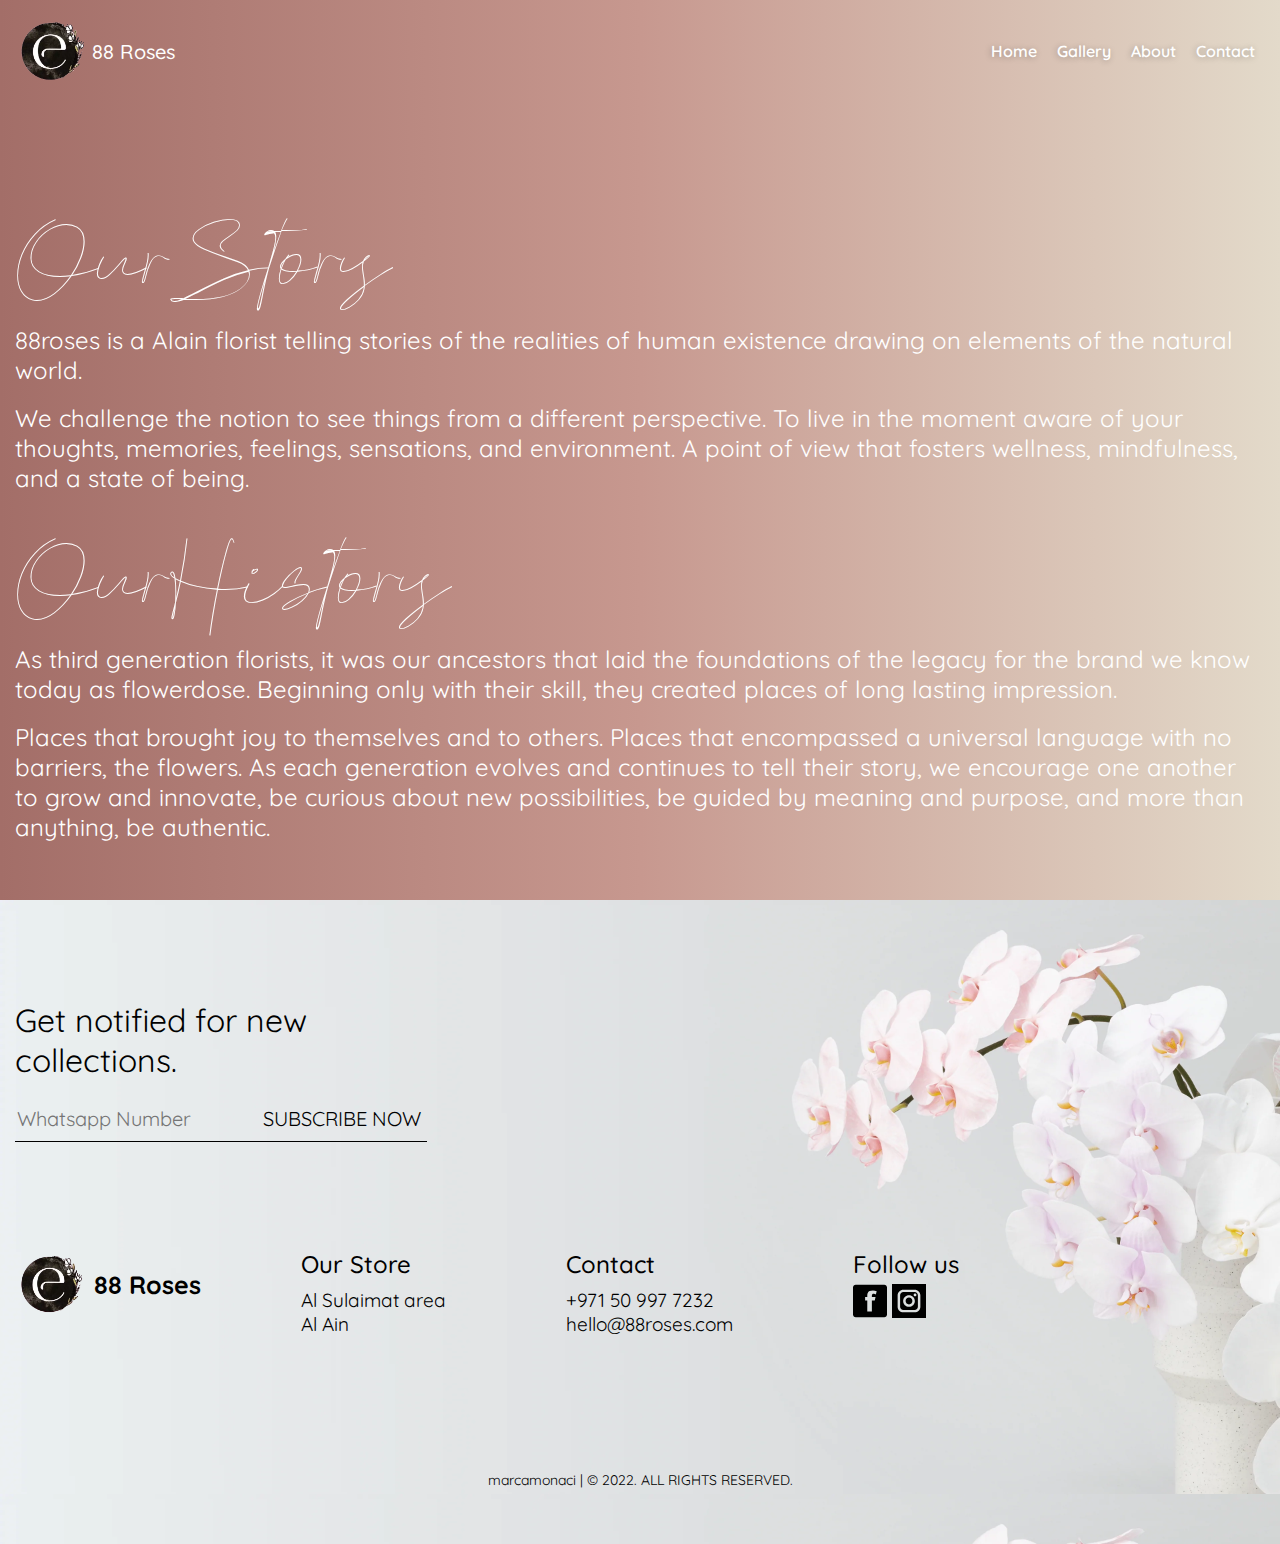
==== commit 044934ec: "update 4" ====
--- a/about.html
+++ b/about.html
@@ -6,7 +6,7 @@
     <meta http-equiv="X-UA-Compatible" content="IE=edge">
     <meta name="viewport" content="width=device-width, initial-scale=1.0">
     <title>Eighty Eight Roses</title>
-    <link rel="stylesheet" href="css/rose.css">
+    <link rel="stylesheet" href="css/rose.css?ver=1">
 </head>
 
 <body class="body-home">
@@ -74,7 +74,7 @@
                 </div>
                 <div class="about-text my-font">
                     <p>
-                        88roses is a Dubai florist telling stories of the realities of human existence drawing on
+                        88roses is a Alain florist telling stories of the realities of human existence drawing on
                         elements of the natural world.
                     </p>
                     <p>
